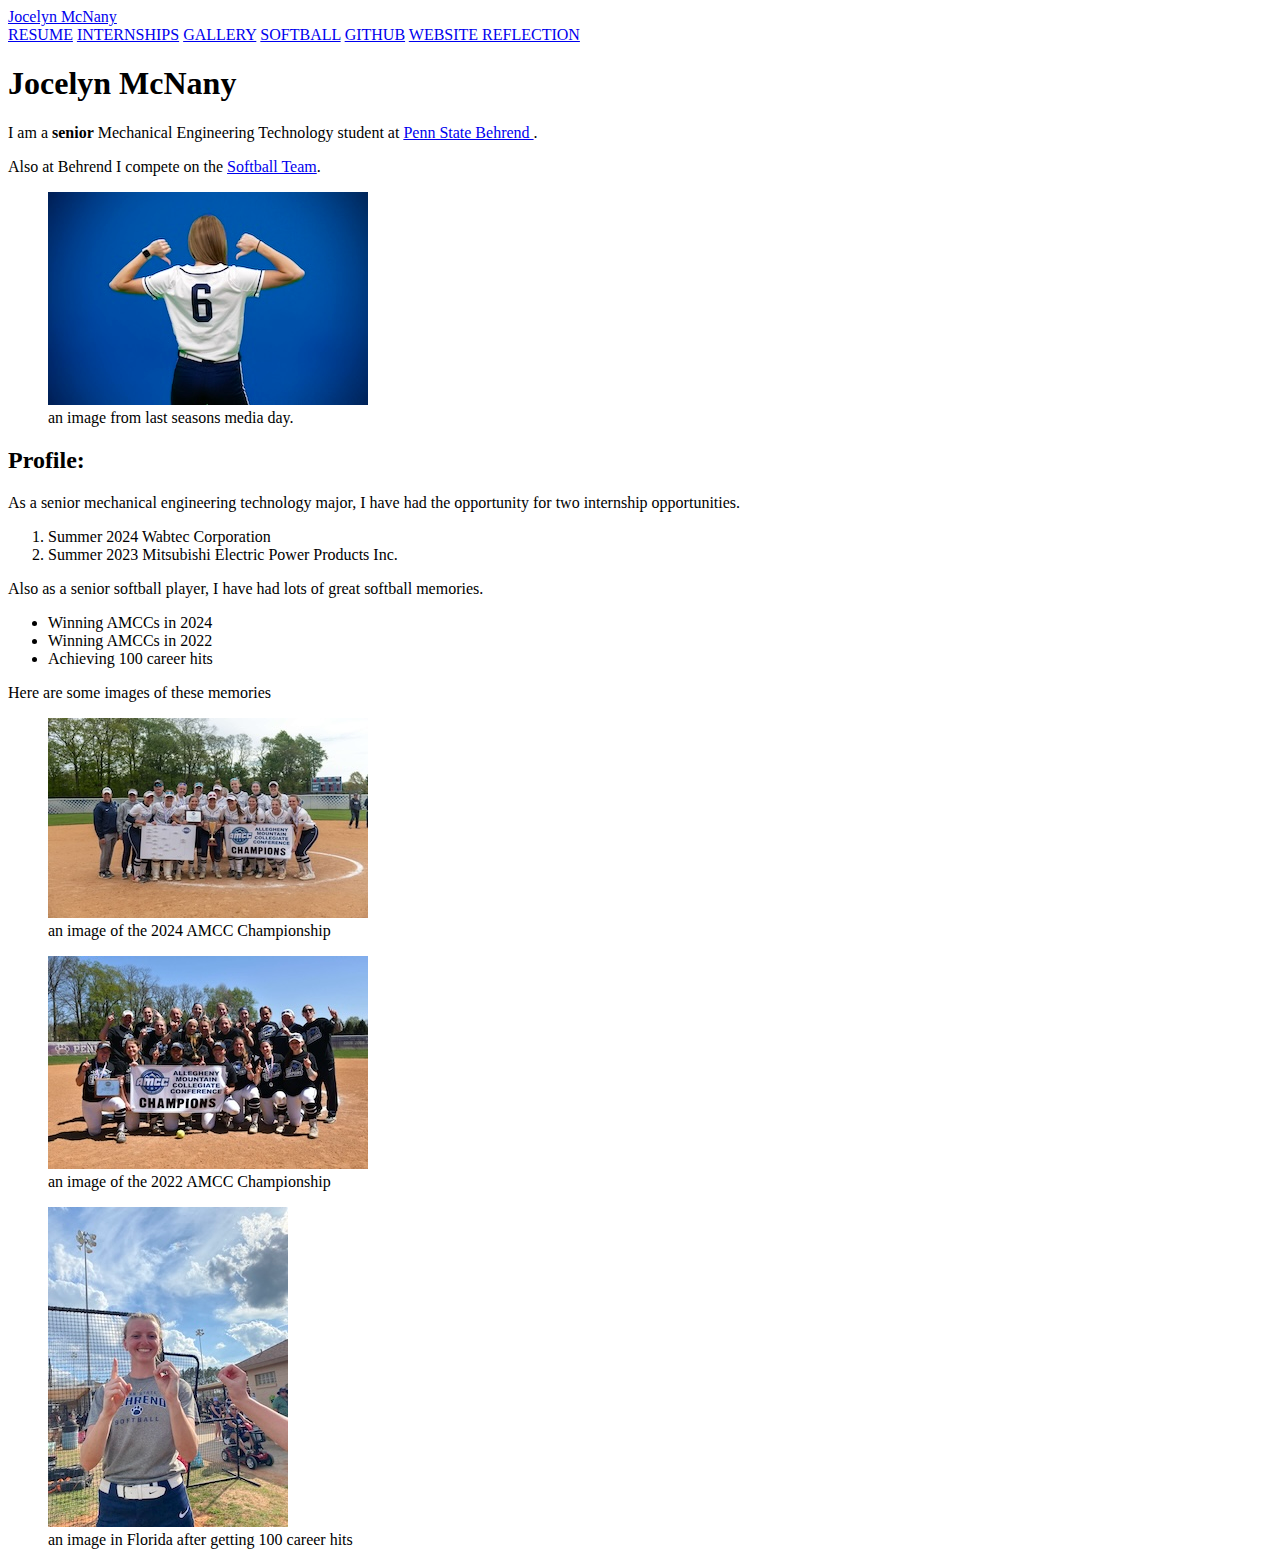
==== docs/index.html @ 025f456b "adding index" ====
<!DOCTYPE html>
<html xmlns="http://www.w3.org/1999/xhtml">
    <!-- Try opening this file on your local computer in a web browser (Firefox, Chrome, etc). 
     * On Windows, go to the browser and type control + o and browse to find this file to open it.
     * On Mac, go to the browser and type command + o and browse to find this file to open it. 
     Look for the text in the <title> element in the tab above the browser search bar. Do you see it? 
    -->
    <head>
        <!-- What's in the <head> element is a "meta" area not for display. 
            It holds important information about the website's contents.
            The text inside the <title> element does show in the top tab of a web browser. 
             The <head> is where we will include info about styling the site, too. -->
        <title>Jocelyn McNany</title>
        <meta charset="UTF-8" />
        <meta name="viewport" content="width=device-width, initial-scale=1.0" />
        <!-- Here is a place where we can add a little styling code called CSS to this page. 
            I used it to apply a background color to the body element.
        -->
        <link rel="stylesheet" type="text/css" href="style.css" />
    </head>
    <body>
        <nav>  
            <div class="nav">
                <a id="home" href="index.html">Jocelyn McNany</a>
                <div class="icons">
                    <a href="resume.html">RESUME</a>
                    <a href="internships.html">INTERNSHIPS</a>
                    <a href="gallery.html">GALLERY</a>
                    <a href="softball.html">SOFTBALL</a>
                    <a href="https://github.com/jam8589/Portfolio">GITHUB</a>
                    <a href="websitereflection.html">WEBSITE REFLECTION</a>
                </div>
            </div>
        </nav>
        <!-- CONTENT FOR DISPLAY. The <body> element holds the content we see in the display window on the web browser.-->
        <h1>Jocelyn McNany</h1>
        <p>I am a <strong>senior</strong> Mechanical Engineering Technology student at 
                  <a
                href="https://behrend.psu.edu/penn-state-behrend">Penn State Behrend
            </a>.</p>
        <p>Also at Behrend I compete on the <a
            href="https://www.psblions.com/sports/sball/index">Softball Team</a>. </p><figure>
                <img src="images/jersey6.JPG" />
                <figcaption>an image from last seasons media day. </figcaption>
            </figure>
        <h2>Profile:</h2>
        <p>As a senior mechanical engineering technology major, I have had the opportunity for two internship opportunities.</p>
        <ol>
            <li>Summer 2024 Wabtec Corporation</li>
            <li>Summer 2023 Mitsubishi Electric Power Products Inc.</li>
        </ol>
        <p>Also as a senior softball player, I have had lots of great softball memories.</p>
        <ul>
            <li>Winning AMCCs in 2024</li>
            <li>Winning AMCCs in 2022</li>
            <li>Achieving 100 career hits</li>
        </ul>
        <p>Here are some images of these memories</p>
        <figure>
            <img src="images/AMCC2024.JPG" />
            <figcaption>an image of the 2024 AMCC Championship</figcaption>
        </figure>
        <figure>
            <img src="images/AMCC2022.JPG" />
            <figcaption>an image of the 2022 AMCC Championship</figcaption>
        </figure>
        <figure>
            <img src="images/100hits.jpeg" />
            <figcaption>an image in Florida after getting 100 career hits</figcaption>
        </figure>
    </body>
</html>
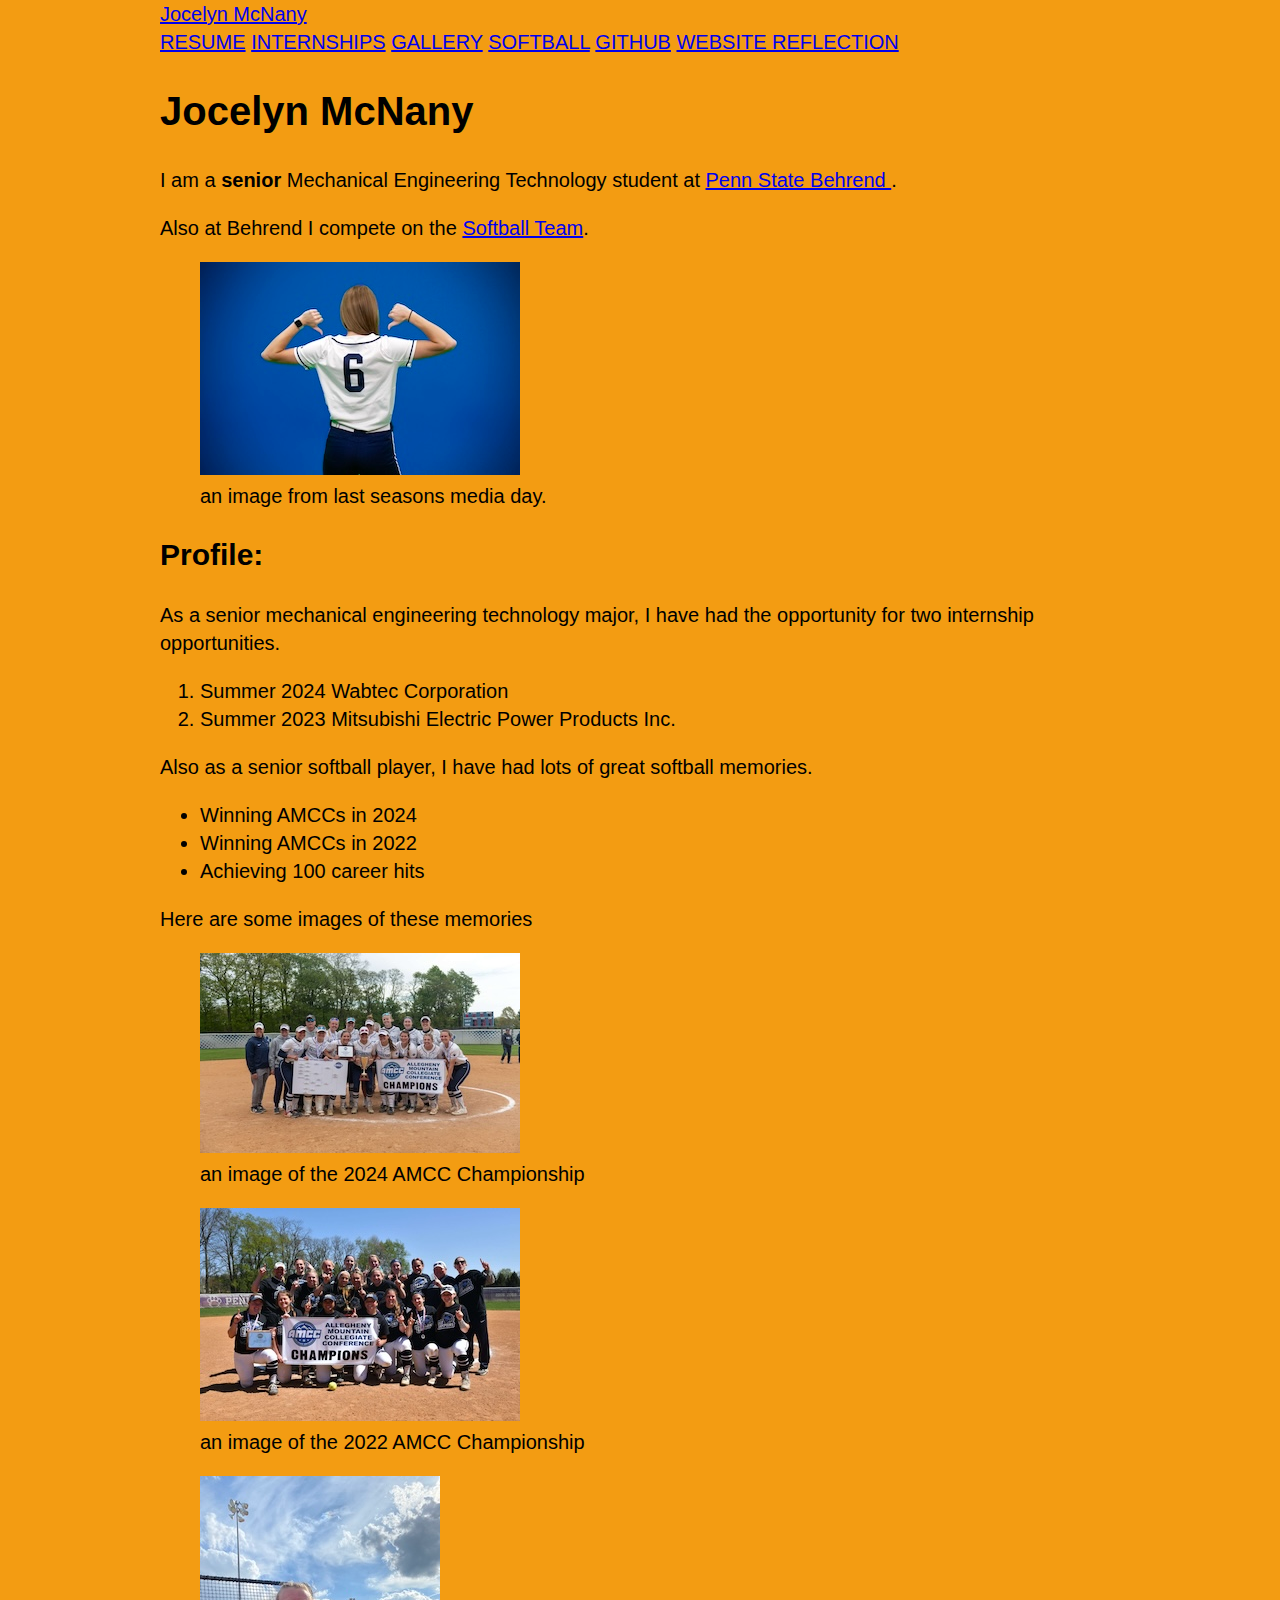
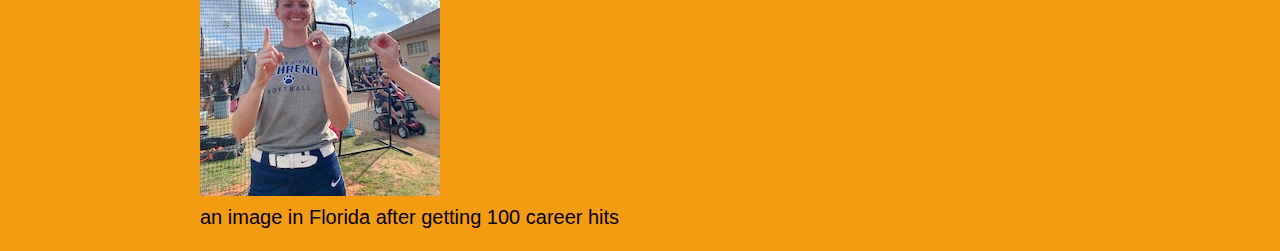
==== commit 55c3f0ac: "update index" ====
--- a/docs/index.html
+++ b/docs/index.html
@@ -27,7 +27,7 @@
                     <a href="internships.html">INTERNSHIPS</a>
                     <a href="gallery.html">GALLERY</a>
                     <a href="softball.html">SOFTBALL</a>
-                    <a href="https://github.com/jam8589/Portfolio">GITHUB</a>
+                    <a href="https://github.com/jam8589/portfolio3">GITHUB</a>
                     <a href="websitereflection.html">WEBSITE REFLECTION</a>
                 </div>
             </div>
--- a/docs/style.css
+++ b/docs/style.css
@@ -0,0 +1,13 @@
+body {
+    background-color: #f39c12;
+    display: block;
+    font-family: Arial, sans-serif;
+    font-size: 20px;
+    line-height: 1.4;
+    text-decoration: none;
+    /* WS:9/3/22: Overflow should exist so that page is accessible.*/
+    /*overflow-x: hidden;*/
+    margin: 0 auto 0 auto;
+    min-width: 340px;
+    max-width: 960px;
+}